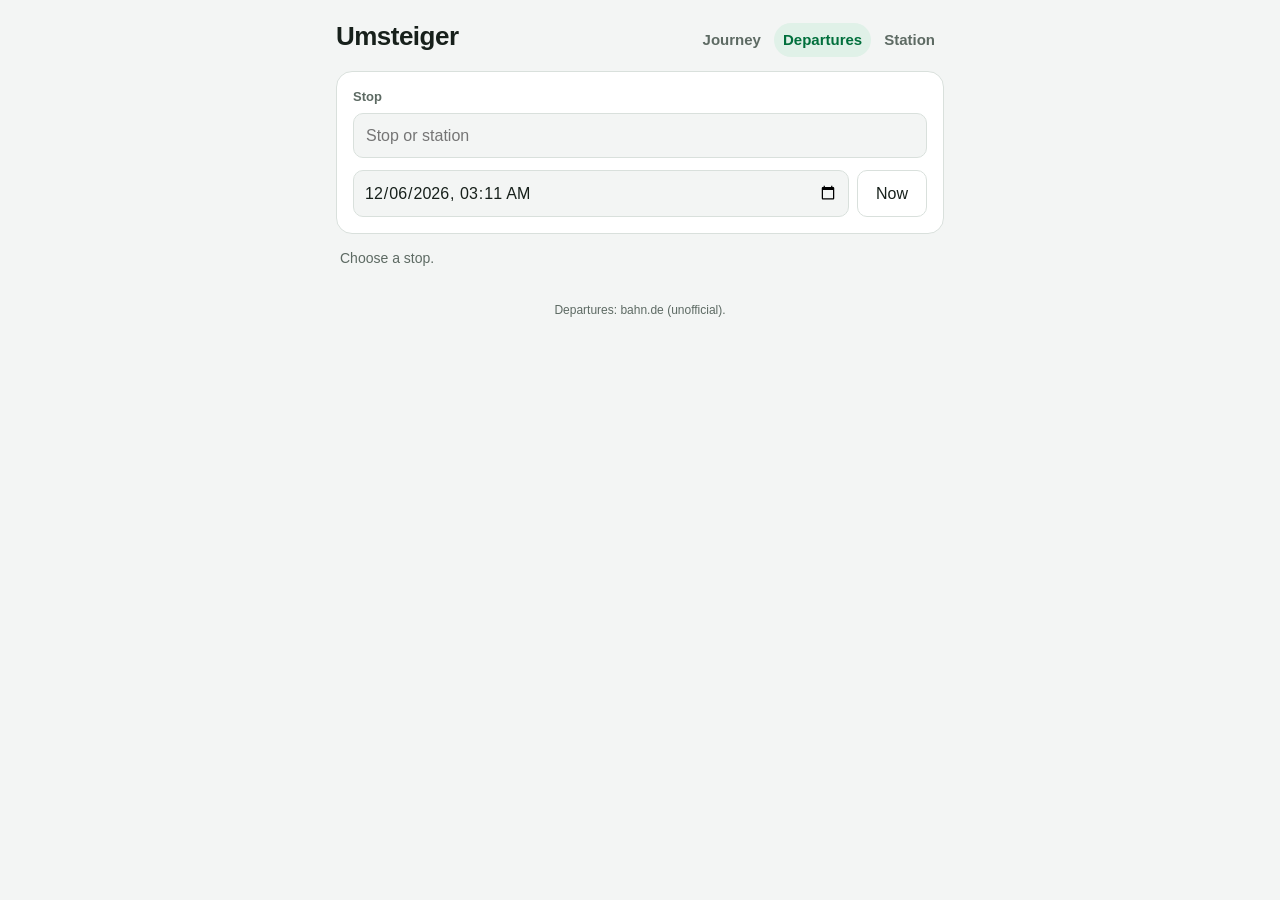
==== departures.html @ 1dc1140e "Umsteiger: where to board for the shortest change Co-Authored-By: Claude Opus 5.5 <noreply@anthropic" ====
<!doctype html>
<html lang="de">
<head>
  <meta charset="utf-8">
  <meta name="viewport" content="width=device-width, initial-scale=1, viewport-fit=cover">
  <title>Umsteiger</title>
  <meta name="theme-color" content="#006f3c">
  <meta name="apple-mobile-web-app-capable" content="yes">
  <meta name="mobile-web-app-capable" content="yes">
  <meta name="apple-mobile-web-app-status-bar-style" content="black-translucent">
  <meta name="apple-mobile-web-app-title" content="Umsteiger">
  <link rel="manifest" href="manifest.webmanifest">
  <link rel="apple-touch-icon" href="icons/apple-touch-icon.png">
  <link rel="icon" type="image/png" href="icons/icon-192.png">
  <link rel="stylesheet" href="style.css?v=dev">
</head>
<body>
  <header class="top">
    <h1>Umsteiger</h1>
    <nav class="tabs">
      <a href="./" data-i18n="nav.route">Verbindung</a>
      <a href="departures.html" aria-current="page" data-i18n="nav.departures">Abfahrten</a>
      <a href="station.html" data-i18n="nav.station">Bahnhof</a>
    </nav>
  </header>

  <main>
    <section class="card form">
      <div id="progress" class="progress" hidden></div>
      <div class="place-field search">
        <label for="dep-stop" data-i18n="d.stop">Haltestelle</label>
        <div class="search-field">
          <input id="dep-stop" type="search" autocomplete="off" autocapitalize="off" spellcheck="false" enterkeyhint="search"
            placeholder="Haltestelle oder Bahnhof" data-i18n-attr="placeholder:d.placeholder">
        </div>
        <ul id="dep-stop-list" class="results"></ul>
      </div>
      <div class="when-row">
        <input id="dep-when" type="datetime-local" aria-label="Ab" data-i18n-attr="aria-label:d.from">
        <button id="dep-now" type="button" class="page-btn now-btn" data-i18n="d.now">Jetzt</button>
      </div>
    </section>

    <div id="dep-kinds" class="chips" hidden></div>
    <p id="dep-status" class="status"></p>
    <section id="deps" class="card deps" hidden></section>
    <div id="dep-later-row" class="actions" hidden><button id="dep-later" type="button" class="page-btn" data-i18n="r.later">Später</button></div>
  </main>

  <footer>
    <span data-i18n="d.foot">Abfahrten: bahn.de (inoffiziell).</span>
  </footer>

  <script src="i18n.js?v=dev"></script>
  <script src="core.js?v=dev"></script>
  <script src="common.js?v=dev"></script>
  <script src="departures.js?v=dev"></script>
</body>
</html>
---- style.css ----
:root {
  --bg: #f3f5f4;
  --card: #ffffff;
  --text: #17201b;
  --muted: #5d6a63;
  --line: #d9e0dc;
  --accent: #006f3c;      /* S-Bahn green */
  --accent-soft: #e0f1e8;
  --pick: #e8710a;
  --warn-bg: #fff4e0;
  --warn: #8a5300;
  color-scheme: light dark;
}
@media (prefers-color-scheme: dark) {
  :root {
    --bg: #111513;
    --card: #1b211e;
    --text: #e8eeea;
    --muted: #9aa8a0;
    --line: #2d3631;
    --accent: #3fbf7f;
    --accent-soft: #1f3a2c;
    --pick: #ff9a3d;
    --warn-bg: #3a2c12;
    --warn: #ffc76b;
  }
}

* { box-sizing: border-box; }
html, body { margin: 0; }
body {
  background: var(--bg);
  color: var(--text);
  font: 16px/1.45 -apple-system, BlinkMacSystemFont, "Segoe UI", Roboto, sans-serif;
  padding: env(safe-area-inset-top) env(safe-area-inset-right) env(safe-area-inset-bottom) env(safe-area-inset-left);
}

header { padding: 18px 16px 6px; }
h1 { margin: 0; font-size: 26px; letter-spacing: -0.02em; }

.search-field { position: relative; }
.search input { width: 100%; font: inherit; font-size: 16px; padding: 10px 44px 10px 12px; border-radius: 10px;
  border: 1px solid var(--line); background: var(--bg); color: var(--text); -webkit-appearance: none; appearance: none; }
.search input::-webkit-search-cancel-button { -webkit-appearance: none; display: none; }
.clear-btn { position: absolute; top: 0; right: 0; width: 44px; height: 100%; font: inherit; font-size: 22px; line-height: 1;
  color: var(--muted); background: none; border: 0; cursor: pointer; }
.link-btn { font: inherit; font-size: 14px; color: var(--accent); background: none; border: 0; padding: 10px 0 0; cursor: pointer; }
.search .hint { padding: 8px 0 0; }
.results { list-style: none; margin: 8px 0 0; padding: 0; }
.results:empty { margin: 0; }
.results li a { display: block; padding: 10px 2px; border-top: 1px solid var(--line); color: var(--text); text-decoration: none; }
.results li:first-child a { border-top: 0; }
.results small { display: block; color: var(--muted); font-size: 13px; }
.results .res-title { font-size: 13px; font-weight: 600; color: var(--muted); padding: 6px 2px 2px; }

.no-station .form, .no-station .map-card, .no-station .actions { display: none; }

main { padding: 8px 16px 16px; max-width: 640px; margin: 0 auto; }
header, footer { max-width: 640px; margin: 0 auto; }

.card {
  background: var(--card);
  border: 1px solid var(--line);
  border-radius: 16px;
  padding: 16px;
  margin-bottom: 14px;
}

.form label { display: block; font-size: 13px; font-weight: 600; color: var(--muted); margin: 10px 0 6px; }
.form label:first-child { margin-top: 0; }
#from-row label, #live-row:not([hidden]) + #line-row label { margin-top: 10px; }
select {
  width: 100%;
  font: inherit;
  font-size: 17px;
  padding: 12px;
  border-radius: 10px;
  border: 1px solid var(--line);
  background: var(--bg);
  color: var(--text);
  -webkit-appearance: none;
  appearance: none;
}
.form .check { display: flex; align-items: center; gap: 10px; font-size: 15px; font-weight: 500; color: var(--text); margin-top: 14px; }
.check input { width: 20px; height: 20px; accent-color: var(--accent); }

.result .verdict { font-size: 32px; font-weight: 750; letter-spacing: -0.02em; margin: 0; color: var(--accent); }
.result .detail { margin: 10px 0 0; color: var(--muted); }
.result .warn { background: var(--warn-bg); color: var(--warn); border-radius: 10px; padding: 10px 12px; font-size: 14px; margin-top: 12px; }

.train { position: relative; margin: 14px 0 4px; }
.train-body { display: flex; height: 40px; border-radius: 10px 22px 22px 10px; overflow: hidden; border: 2px solid var(--line); }
.seg { flex: 1; display: flex; align-items: center; justify-content: center; font-size: 13px; color: var(--muted); border-right: 1px solid var(--line); }
.seg:last-child { border-right: 0; }
.seg.on { background: var(--accent); color: #fff; font-weight: 700; }
.marker { position: absolute; top: -7px; width: 4px; height: 54px; border-radius: 2px; background: var(--pick); transform: translateX(-2px); }
.dir { display: flex; justify-content: space-between; font-size: 12px; color: var(--muted); }

.status { color: var(--muted); font-size: 14px; margin: 0 4px 14px; }
.status.error { color: #c0392b; }

.map-card { padding: 0; overflow: hidden; }
#map { height: 340px; background: var(--line); }
.hint { font-size: 13px; color: var(--muted); margin: 0; padding: 10px 14px; }

.alts-row { padding: 14px 14px 12px; }
.alts-row label { display: block; font-size: 13px; font-weight: 600; color: var(--muted); margin: 0 0 6px; }

.actions { display: flex; flex-wrap: wrap; align-items: center; justify-content: center; gap: 8px 12px; }
.actions [hidden], .actions[hidden] { display: none; }
.stored { color: var(--muted); font-size: 13px; }
button#reload { font: inherit; padding: 10px 18px; border-radius: 10px; border: 1px solid var(--line); background: var(--card); color: var(--text); }

footer { font-size: 12px; color: var(--muted); padding: 4px 16px 24px; text-align: center; }
footer a { color: inherit; }

.lbl { background: var(--card); color: var(--text); border: 1px solid var(--line); border-radius: 6px; padding: 1px 6px; font-size: 12px; font-weight: 700; white-space: nowrap; }
.lbl.front { background: var(--accent); color: #fff; border-color: var(--accent); }

.result .section { display: flex; align-items: center; gap: 8px; font-weight: 650; margin: 6px 0 2px; }
.result .section b { display: inline-grid; place-items: center; min-width: 28px; height: 28px; padding: 0 6px; border-radius: 8px;
  background: var(--accent); color: #fff; font-size: 16px; }
.result .walk { background: var(--warn-bg); color: var(--warn); border-radius: 10px; padding: 8px 12px; font-size: 14px; margin: 8px 0 0; }
.lbl.sec { background: var(--accent); color: #fff; border-color: var(--accent); }

.live-info { font-size: 14px; color: var(--muted); margin: 6px 0 0; }
.live-info.error { color: var(--warn); }
#live-row { padding-bottom: 6px; border-bottom: 1px solid var(--line); margin-bottom: 4px; }

.form { position: relative; overflow: hidden; }
.progress { position: absolute; left: 0; top: 0; width: 100%; height: 3px; overflow: hidden; }
.progress::after { content: ""; position: absolute; top: 0; left: -40%; width: 40%; height: 100%; border-radius: 2px;
  background: var(--accent); animation: progress 1.1s ease-in-out infinite; }
@keyframes progress { to { left: 100%; } }
@media (prefers-reduced-motion: reduce) {
  .progress::after { left: 0; width: 100%; animation: none; opacity: .5; }
}
#live-time { font: inherit; font-size: 16px; padding: 8px 10px; border-radius: 10px; border: 1px solid var(--line);
  background: var(--card); color: var(--text); }

.live-head { display: flex; justify-content: space-between; align-items: center; gap: 10px; margin: 10px 0 6px; }
.form .live-head label { margin: 0; }
.filter-btn { display: inline-flex; align-items: center; gap: 5px; font: inherit; font-size: 14px; color: var(--accent);
  background: none; border: 0; padding: 4px 0; cursor: pointer; }
.filter-btn:focus-visible { outline: 3px solid var(--pick); outline-offset: 2px; }
.kind-icon { display: inline-grid; place-items: center; flex: none; width: 22px; height: 22px; font-size: 14px; font-weight: 750;
  line-height: 1; color: #fff; }
.kind-icon svg { width: 15px; height: 15px; display: block; }
.kind-icon.s { background: #008d4f; border-radius: 50%; }
.kind-icon.u { background: #0065ae; border-radius: 4px; }
.kind-icon.r { background: #c8102e; border-radius: 6px; }
.kind-icon.off { opacity: .28; filter: grayscale(1); }
.kind-icon.none { opacity: .45; }
.chips { display: flex; flex-wrap: wrap; gap: 6px; margin-bottom: 10px; }
.chips[hidden] { display: none; }
.chip { display: inline-flex; align-items: center; gap: 7px; font: inherit; font-size: 15px; padding: 6px 12px; border-radius: 999px;
  border: 1px solid var(--line); background: var(--card); color: var(--text); cursor: pointer; }
.chip small { color: var(--muted); font-variant-numeric: tabular-nums; }
/* Selected chips stay light, so the coloured icons remain readable */
.chip[aria-pressed="true"] { background: var(--accent-soft); border-color: var(--accent); }
.chip[aria-pressed="false"] .kind-icon { opacity: .45; filter: grayscale(1); }
.chip:disabled { opacity: .45; cursor: default; }
.chip:focus-visible { outline: 3px solid var(--pick); outline-offset: 2px; }

/* Navigation between journey search and station view */
header.top { display: flex; align-items: baseline; justify-content: space-between; gap: 12px; }
.tabs { display: flex; gap: 4px; }
.tabs a { font-size: 15px; font-weight: 600; color: var(--muted); text-decoration: none; padding: 6px 10px; border-radius: 999px; }
.tabs a[aria-current="page"] { background: var(--accent-soft); color: var(--accent); }

/* Journey search */
.trip-form .place-field label { margin-top: 0; }
.trip-form .place-field + .swap-btn + .place-field label { margin-top: 0; }
.swap-btn { display: block; margin: 4px 0 4px auto; font: inherit; font-size: 20px; line-height: 1; color: var(--accent);
  background: none; border: 1px solid var(--line); border-radius: 10px; width: 40px; height: 34px; cursor: pointer; }
.when-row { display: flex; gap: 8px; margin-top: 12px; }
.when-row select { width: auto; flex: none; font-size: 16px; padding: 10px; }
.when-row input { flex: 1; min-width: 0; font: inherit; font-size: 16px; padding: 10px; border-radius: 10px;
  border: 1px solid var(--line); background: var(--bg); color: var(--text); }
.primary-btn { display: block; width: 100%; margin-top: 14px; font: inherit; font-size: 17px; font-weight: 650; padding: 12px;
  border-radius: 10px; border: 0; background: var(--accent); color: #fff; cursor: pointer; }
.page-btn { font: inherit; padding: 8px 18px; border-radius: 10px; border: 1px solid var(--line); background: var(--card); color: var(--text); margin-bottom: 14px; }

.trip { padding: 0; }
.trip-head { display: grid; grid-template-columns: 1fr auto; gap: 4px 10px; width: 100%; text-align: left; font: inherit; color: var(--text);
  background: none; border: 0; padding: 14px 16px; cursor: pointer; }
.trip-times { font-size: 19px; font-weight: 700; font-variant-numeric: tabular-nums; }
.trip-meta { color: var(--muted); font-size: 14px; text-align: right; align-self: center; }
.trip-lines { grid-column: 1 / -1; display: flex; flex-wrap: wrap; gap: 4px; }
.line-chip { display: inline-block; font-size: 13px; font-weight: 700; color: #fff; background: #c8102e; border-radius: 6px; padding: 1px 7px; }
.line-chip.s { background: #008d4f; border-radius: 999px; }
.line-chip.u { background: #0065ae; border-radius: 4px; }
.line-chip.b { background: #95276e; }
.line-chip.t { background: #cc0a22; }
.late { color: #c0392b; font-weight: 650; margin-left: 3px; }
.muted { color: var(--muted); }
.legs { border-top: 1px solid var(--line); padding: 6px 16px 14px; }
.leg { padding: 10px 0; border-bottom: 1px solid var(--line); }
.leg:last-child { border-bottom: 0; }
.leg.walk { color: var(--muted); font-size: 14px; padding: 8px 0 8px 12px; }
.leg-line { display: flex; flex-wrap: wrap; gap: 8px; align-items: center; margin-bottom: 4px; font-size: 14px; }
.leg-stop { font-size: 15px; }
.leg-stop time { display: inline-block; min-width: 44px; font-weight: 650; font-variant-numeric: tabular-nums; }
.leg .warn { background: var(--warn-bg); color: var(--warn); border-radius: 10px; padding: 8px 10px; font-size: 13px; margin: 8px 0 0; }
.advice { margin-top: 10px; background: var(--accent-soft); border-radius: 12px; padding: 10px 12px; }
.advice p { margin: 0; font-size: 14px; }
.advice .advice-head { font-size: 12px; font-weight: 650; color: var(--muted); text-transform: uppercase; letter-spacing: .03em; }
.advice .advice-verdict { font-size: 20px; font-weight: 750; color: var(--accent); margin: 2px 0; }
.advice a { color: var(--accent); white-space: nowrap; }
.advice select { margin-top: 8px; font-size: 15px; padding: 8px 10px; background: var(--card); }
.advice.quiet { background: none; border: 1px dashed var(--line); }
.leg-stop .muted, .leg-stop .late { white-space: nowrap; }

/* Suggestions under the origin/destination fields: own location, map, favourites, recent places */
.results li.res-row { display: flex; align-items: center; border-top: 1px solid var(--line); }
.results li.res-row:first-child { border-top: 0; }
.results li.res-row a { flex: 1; display: flex; align-items: center; gap: 10px; border-top: 0; min-width: 0; }
.results li.res-row.quiet a { color: var(--accent); }
.res-icon { flex: none; width: 24px; text-align: center; font-size: 18px; }
.res-btn { flex: none; width: 40px; height: 40px; font: inherit; font-size: 18px; color: var(--muted); background: none; border: 0; cursor: pointer; }
.results li.res-title { padding: 10px 2px 2px; }
.results li.res-title + li.res-row { border-top: 0; }
.quick { margin: -4px 0 14px; }
.quick .chip { max-width: 100%; overflow: hidden; text-overflow: ellipsis; white-space: nowrap; display: block; }
.pick-title { font-weight: 650; margin: 0; padding: 12px 14px 10px; }
#pick-map { height: 360px; background: var(--line); }
.pick-actions { display: flex; gap: 10px; padding: 0 14px 14px; }
.pick-actions .page-btn { margin: 0; }
.pick-actions .primary-btn { margin: 0; flex: 1; }
.primary-btn:disabled { opacity: .45; cursor: default; }

/* Station map under a change of a journey */
.map-btn { font: inherit; color: var(--accent); background: none; border: 0; padding: 0; cursor: pointer; text-decoration: underline; white-space: nowrap; }
.advice-map { height: 300px; margin: 8px -12px 0; overflow: hidden; background: var(--line); }
.advice-map[hidden] { display: none; }
.advice-map .muted { padding: 12px; }
/* Links that open another page carry an arrow (the map button only opens something here) */
.page-link::after { content: " →"; text-decoration: none; display: inline-block; margin-left: 2px; }

/* Real time in the journey search */
.minor { color: var(--warn); font-weight: 650; margin-left: 3px; }
time.gone { text-decoration: line-through; color: var(--muted); }
.conn { margin: 0 0 6px !important; font-size: 14px; font-weight: 600; color: var(--muted); }
.conn.tight { color: var(--warn); }
.conn.risk { color: #c0392b; }
.notes { font-size: 13px; color: var(--muted); margin: 6px 0 0; }
.notes summary { cursor: pointer; }
.notes p { margin: 4px 0 0; }
.refresh-row { display: flex; justify-content: space-between; align-items: baseline; gap: 10px; font-size: 13px; padding: 4px 0 2px; }
.refresh-row .link-btn { padding: 0; font-size: 14px; }
.legs > .warn { background: var(--warn-bg); color: var(--warn); border-radius: 10px; padding: 8px 10px; font-size: 13px; margin: 8px 0 0; }
.leg-stop + .warn { background: var(--warn-bg); color: var(--warn); border-radius: 10px; padding: 6px 10px; font-size: 13px; margin: 4px 0; }
/* Times stay on one line; the meta text (duration, changes, warnings) wraps instead */
.trip-head { grid-template-columns: auto 1fr; }
.trip-times { white-space: nowrap; }

/* The whole journey on a map */
.row-btns { display: flex; gap: 14px; }
.route-map { height: 320px; margin: 6px -16px 4px; background: var(--line); }
.route-map[hidden] { display: none; }
.route-map .muted { padding: 12px 16px; }

/* Departures */
.now-btn { flex: none; margin: 0; }
.deps { padding: 0; }
.dep { border-top: 1px solid var(--line); }
.dep:first-child { border-top: 0; }
.dep-head { display: grid; grid-template-columns: 58px auto 1fr auto; gap: 4px 10px; align-items: baseline; width: 100%; text-align: left;
  font: inherit; color: var(--text); background: none; border: 0; padding: 11px 14px; cursor: pointer; }
.dep-time { font-weight: 700; font-variant-numeric: tabular-nums; white-space: nowrap; }
.dep-time .late, .dep-time .minor { display: block; margin: 0; font-size: 13px; }
.dep-dir { min-width: 0; }
.dep-dir small { display: block; color: var(--muted); font-size: 13px; }
.dep-dir small.minor { color: var(--warn); margin: 0; }
.dep-track { font-size: 14px; white-space: nowrap; text-align: right; }
.dep.open { background: var(--accent-soft); }
.course { padding: 0 14px 12px; }
.course p { margin: 6px 0; font-size: 14px; }
.course .warn { background: var(--warn-bg); color: var(--warn); border-radius: 10px; padding: 8px 10px; font-size: 13px; }
.course-list ol { list-style: none; margin: 4px 0 0; padding: 0 0 0 12px; border-left: 3px solid var(--accent); }
.course-list li { padding: 4px 0; font-size: 15px; }
.course-list li time { display: inline-block; min-width: 44px; font-weight: 600; font-variant-numeric: tabular-nums; }
.course-list li small { display: block; margin-left: 48px; }
.course-list li.here { font-weight: 750; }
.course-list li.passed { color: var(--muted); }
.course-list:not(.all) li.before { display: none; }
.course-more { padding: 4px 0; }
.stops-btn { display: block; padding: 2px 0 2px 44px; font-size: 13px; }
.leg-stops { list-style: none; margin: 2px 0 4px 20px; padding: 0 0 0 21px; border-left: 3px solid var(--line); font-size: 14px; color: var(--muted); }
.leg-stops[hidden] { display: none; }
.leg-stops li { padding: 2px 0; }
.leg-stops time { display: inline-block; min-width: 44px; font-variant-numeric: tabular-nums; }
/* Three tabs: they move below the title when the screen is too narrow */
header.top { flex-wrap: wrap; row-gap: 4px; }
.tabs a { padding: 6px 9px; }
.dep-line { min-width: 50px; }
.dep-head { grid-template-columns: 58px auto minmax(0, 1fr) auto; }
.dep-dir, .course-list li { overflow-wrap: anywhere; }

/* Map at a change: like the map card of the station view (all access points, train length, hint) */
.advice-card { margin-top: 10px; border-top: 1px solid var(--line); padding-top: 8px; }
.advice-card label { display: block; font-size: 12px; font-weight: 650; color: var(--muted); margin: 6px 0 2px; }
.advice-card select { width: 100%; margin-top: 0; }
.advice-card .live-info { margin: 8px 0 0; font-size: 13px; }
.advice-card .hint { padding: 8px 0 0; }
/* In the box of a change the list of access points uses the full width (the box has its own padding) */
.advice-card .alts-row { padding: 0; }
.advice-card .alts-row label { margin: 6px 0 2px; font-size: 12px; font-weight: 650; }
.point-clear-row { padding-top: 0; }
.point-clear-row .link-btn { padding: 0; }
.warn .area-retry { padding: 0; color: inherit; text-decoration: underline; font-weight: 650; }
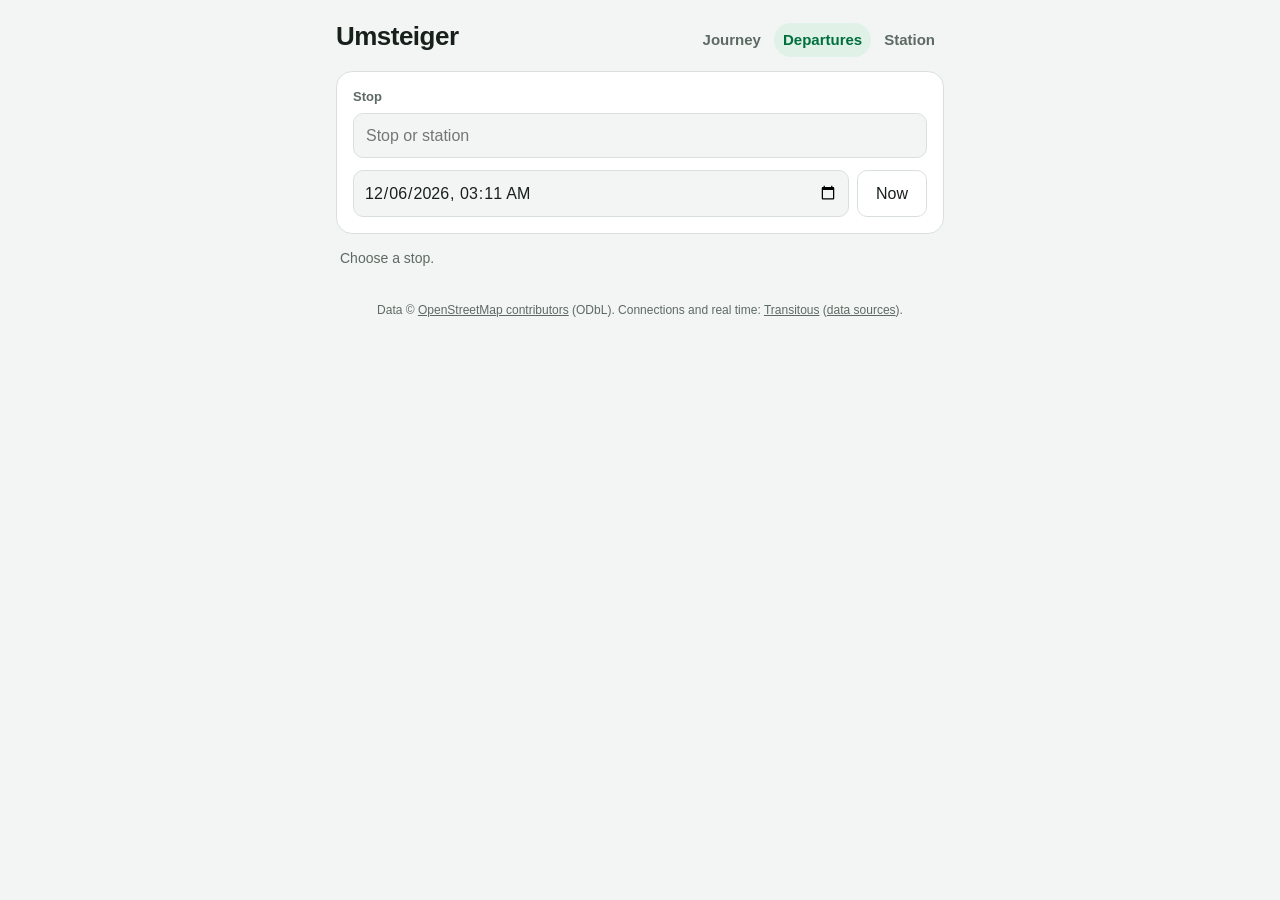
==== commit cd6c8281: "Journeys, departures and real time from Transitous instead of bahn.de bahn.de blocks clients that ar" ====
--- a/departures.html
+++ b/departures.html
@@ -48,7 +48,9 @@
   </main>
 
   <footer>
-    <span data-i18n="d.foot">Abfahrten: bahn.de (inoffiziell).</span>
+    <span data-i18n="footData">Daten ©</span> <a href="https://www.openstreetmap.org/copyright" target="_blank" rel="noopener" data-i18n="footOsm">OpenStreetMap-Mitwirkende</a> (ODbL).
+    <span data-i18n="footLive">Verbindungen und Echtzeit:</span> <a href="https://transitous.org/" target="_blank" rel="noopener">Transitous</a>
+    (<a href="https://transitous.org/sources/" target="_blank" rel="noopener" data-i18n="footSources">Datenquellen</a>).
   </footer>
 
   <script src="i18n.js?v=dev"></script>
